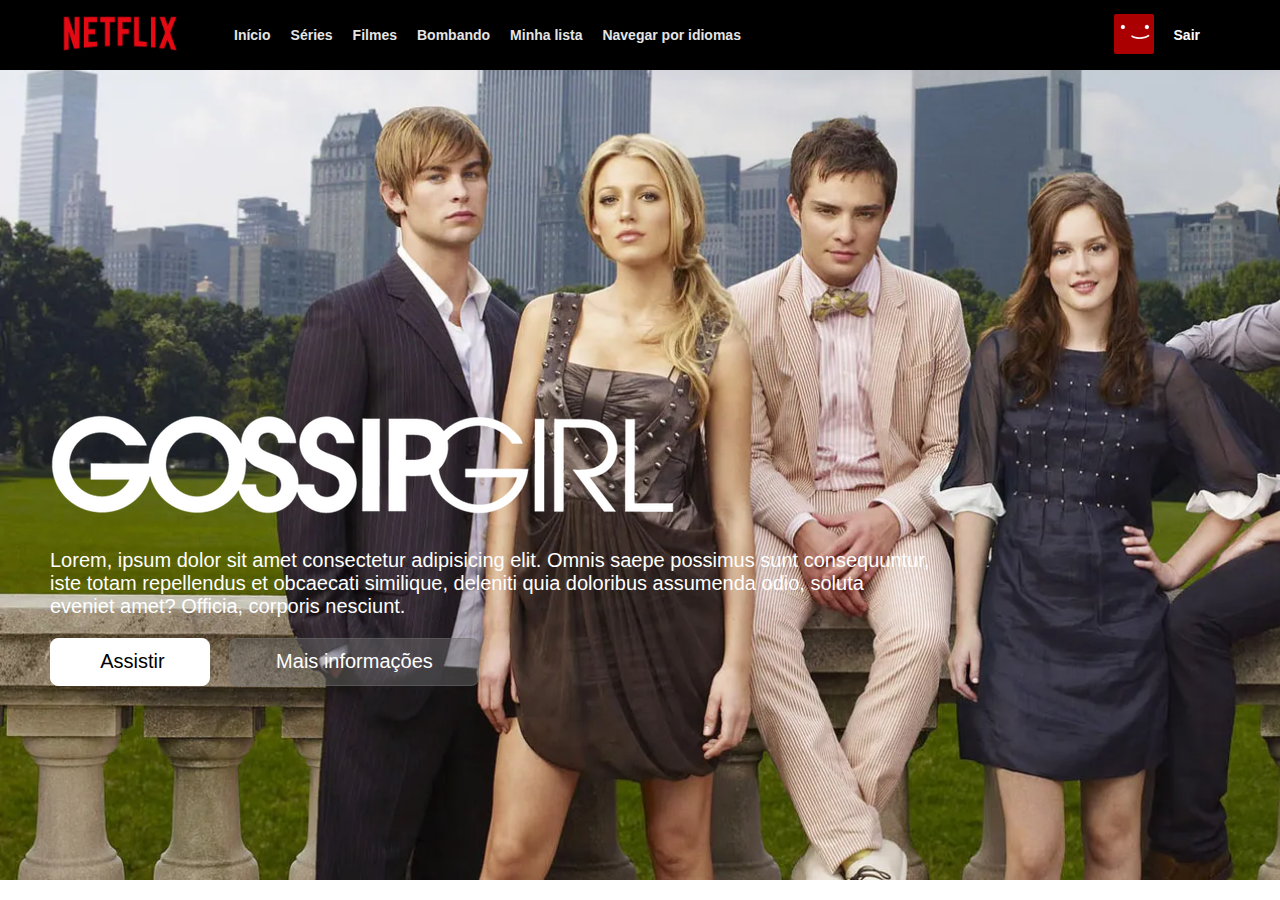
==== PAGES/inicio/index.html @ 827fb905 "04/07/2024 17h05" ====
<!DOCTYPE html>
<html lang="pt-BR">

<head>
    <meta charset="UTF-8">
    <meta name="viewport" content="width=device-width, initial-scale=1.0">
    <title>Netflix | Clone</title>
    <link rel="stylesheet" href="style.css">
    <link rel="shortcut icon" href="/IMAGE/NetflixLogo.webp" type="image/x-icon">
    <link rel="stylesheet" href="https://cdnjs.cloudflare.com/ajax/libs/font-awesome/6.5.2/css/all.min.css"
        integrity="sha512-SnH5WK+bZxgPHs44uWIX+LLJAJ9/2PkPKZ5QiAj6Ta86w+fsb2TkcmfRyVX3pBnMFcV7oQPJkl9QevSCWr3W6A=="
        crossorigin="anonymous" referrerpolicy="no-referrer" />
</head>

<body>

    <section class="PageHome">

        <section class="nav">

            <div class="logo">
                <img src="/IMAGE/LogonetflixName.png" alt="">

                <div class="links">
                    <ul>
                        <li><a href="#">Início</a></li>
                        <li><a href="#">Séries</a></li>
                        <li><a href="#">Filmes</a></li>
                        <li><a href="#">Bombando</a></li>
                        <li><a href="#">Minha lista</a></li>
                        <li><a href="#">Navegar por idiomas</a></li>
                    </ul>
                </div>
            </div>

            <div class="icons">
                <ul>
                    <li><a href="#"><i class="fa-solid fa-magnifying-glass fa-lg" style="color: #ffffff;"></i></a></li>
                    <li><a href="#"><i class="fa-regular fa-bell fa-lg" style="color: #ffffff;"></i></a></li>
                    <li><a href="/PAGES/whoWatching/index.html"><img src="/IMAGE/avatar.jpg" alt=""></a></li>
                    <li><a href="/index.html">Sair</a></li>
                </ul>
            </div>

        </section>

        <section class="banner">
            <div class="info">
                <div class="nome">
                    <img src="/IMAGE/namegg.webp" alt="">
                </div>

                <div class="textBanner">
                    <span>Lorem, ipsum dolor sit amet consectetur adipisicing elit. Omnis saepe possimus sunt
                        consequuntur,<br>
                        iste totam repellendus et obcaecati similique, deleniti quia doloribus assumenda odio, soluta
                        <br>
                        eveniet amet? Officia, corporis nesciunt.</span>
                </div>

                <div class="btns">
                    <button
                        style=" cursor: pointer; margin-right: 15px; width: 160px; height: 48px; background-color: white; border-radius: 8px; border: 1px solid white; ">
                        <i class="fa-solid fa-play fa-2xl " style="color: #000; padding-right: 5px; "></i>
                        <span style="font-size: 20px; font-weight: 500;">Assistir</span>
                    </button>

                    <button
                        style=" cursor: pointer; width: 250px; height: 48px; background-color: #72727273; border-radius: 8px; border: 1px solid #72727273; font-size: 20px; color: white; font-weight: 500; ">Mais
                        informações</button>

                </div>
            </div>
        </section>
    </section>



</body>

</html>
---- PAGES/inicio/style.css ----
* {
    margin: 0;
    padding: 0;
    font-family: sans-serif;
}

.nav {
    width: 100%;
    height: 70px;
    background-color: black;
    display: flex;
    align-items: center;
    justify-content: space-between;
}

.logo {
    display: flex;
}

.logo img {
    width: 120px;
    height: 40px;
    padding-left: 60px;
}

.links {
    margin: 0px 40px;
}

.links ul,
li {
    display: flex;
    margin: 4px;
}

.links a {
    font-size: 14px;
    color: #e5e5e5;
    font-weight: 600;
    text-decoration: none;
}

.icons {
    padding-right: 60px;
}

.icons ul,
li {
    display: flex;
    display: flex;
    align-items: center;
    justify-content: center;
    margin: 10px;
}

.icons img {
    width: 40px;
    height: 40px;
    border-radius: 2px;
}

.icons a {
    font-size: 14px;
    color: white;
    text-decoration: none;
    font-weight: 600;
}

/*********************************************/

.banner {
    display: flex;
    align-items: flex-start;
    justify-content: center;
    flex-direction: column;
    width: 100%;
    height: 90vh;
    background-image: url(/IMAGE/bannerGG.png);
    background-size: cover;

}

.info {
    padding-left: 50px;
}

.nome {
    margin-bottom: 30px;
}

.textBanner {
    margin-bottom: 20px;
}

.textBanner span {
    font-size: 20px;
    color: white;

}
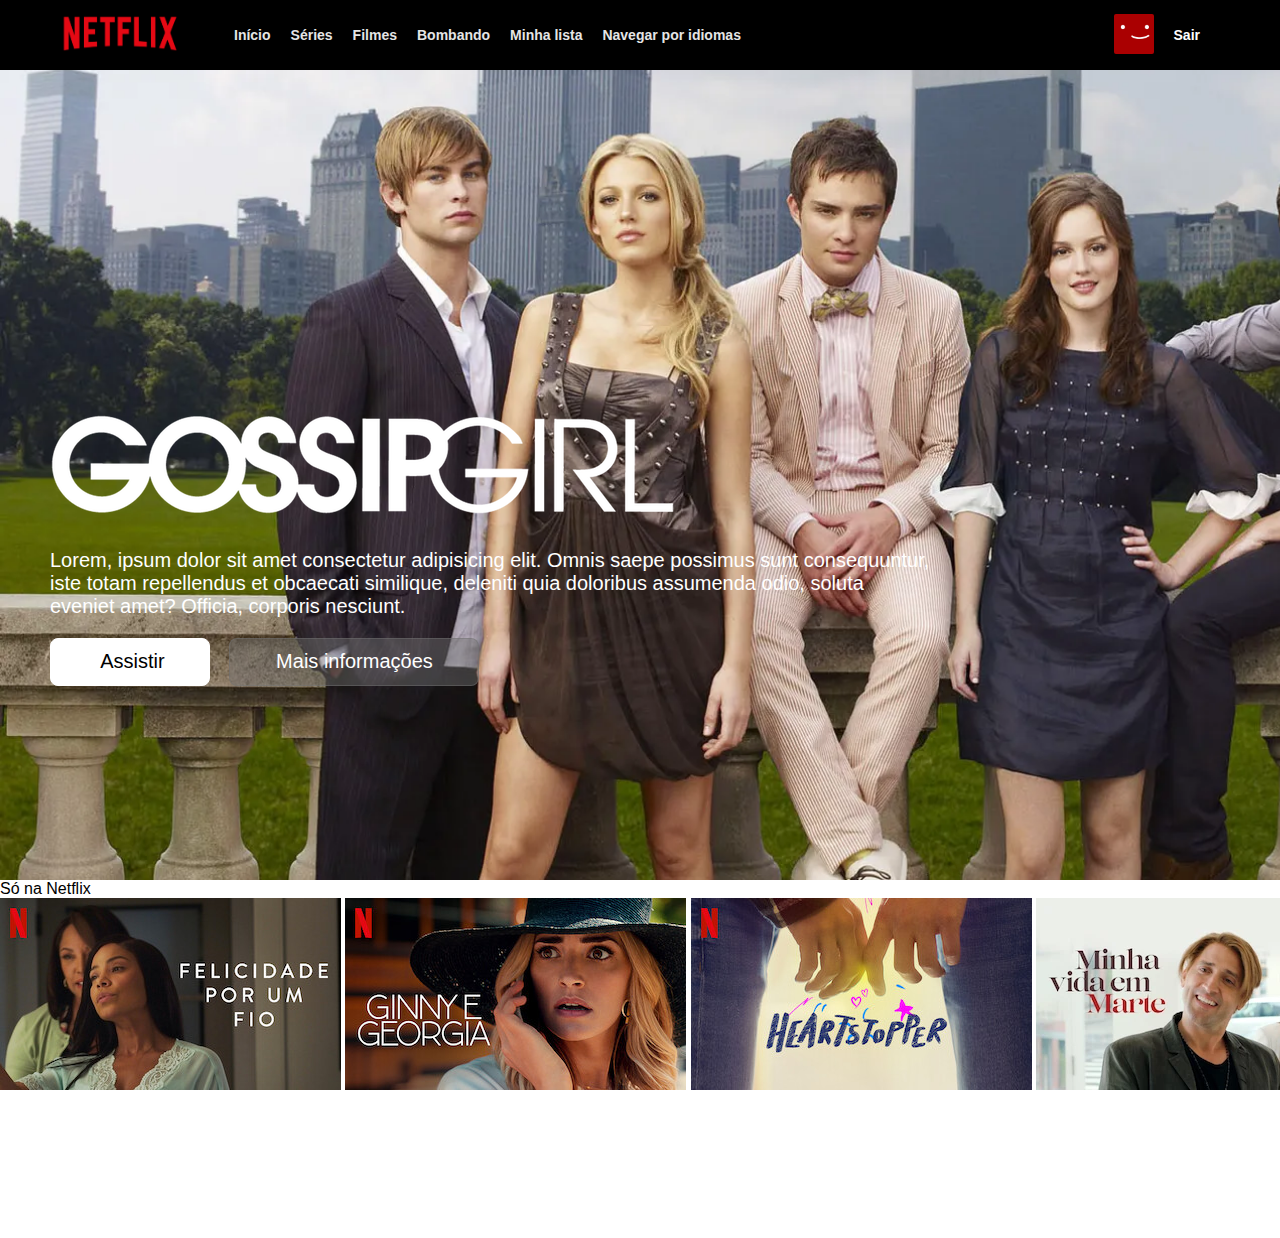
==== commit 5639e72b: "29/07/2024 16h44" ====
--- a/PAGES/inicio/index.html
+++ b/PAGES/inicio/index.html
@@ -72,6 +72,26 @@
                 </div>
             </div>
         </section>
+
+        <div class="justOnNetflix">
+
+            <div class="NetflixName">
+                <span>Só na Netflix</span>
+            </div>
+
+            <div class="wrapper">
+                <div class="draggable">
+                    <img src="/IMAGE/FelicidadePorUmFio.jpg" alt="img">
+                    <img src="/IMAGE/GinyEGeorgia.jpg" alt="img">
+                    <img src="/IMAGE/heartstopper.jpg" alt="img">
+                    <img src="/IMAGE/MinhaVidaEmMarte.webp" alt="img">
+                    <img src="/IMAGE/SangueEAgua.jpg" alt="img">
+                    <img src="/IMAGE/SexEducation.jpg" alt="img">
+                    <img src="/IMAGE/thegoodPlace.jpg" alt="img">
+                </div>
+            </div>
+        </div>
+
     </section>
 
 
--- a/PAGES/inicio/style.css
+++ b/PAGES/inicio/style.css
@@ -98,3 +98,15 @@
 
 }
 
+/************************************/
+
+.wrapper .draggable{
+    white-space: nowrap;
+    overflow: hidden;
+}
+
+.draggable{
+    height: 340px;
+    width: 100%;
+    object-fit: cover;
+}